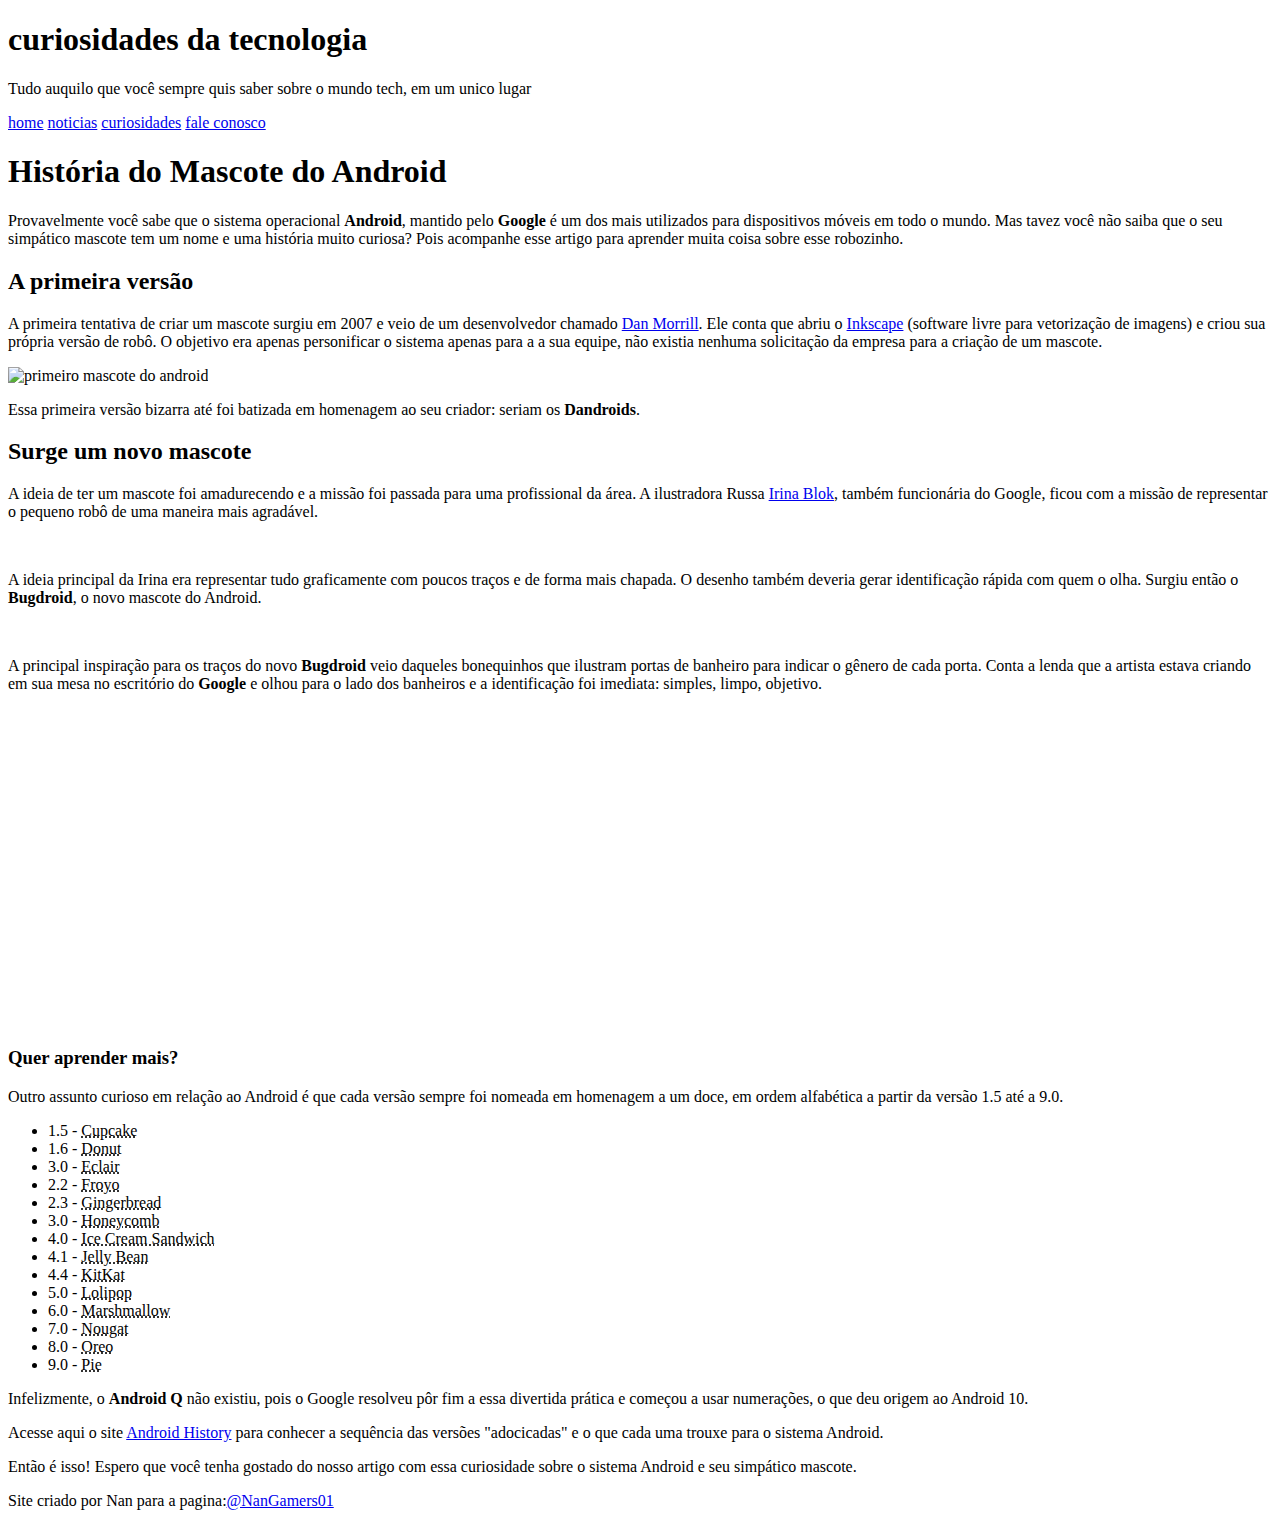
==== index.html @ 8ad936eb "Novo site" ====
<!DOCTYPE html>
<html lang="pt-br">
<head>
    <meta charset="UTF-8">
    <meta http-equiv="X-UA-Compatible" content="IE=edge">
    <meta name="viewport" content="width=device-width, initial-scale=1.0">
    <title>Como surgiu o mascote do android</title>
    <link rel="shortcut icon" href="pacote-projeto-d010/imagens/favicon.ico" type="image/x-icon">
    <link rel="stylesheet" href="style/style.css">
</head>
<body>
    <header>
        <h1>
            curiosidades da tecnologia
        </h1>
        <p>
            Tudo auquilo que você sempre quis saber sobre o mundo tech, em um unico lugar
        </p>
    </header>
    <nav>
        <a href="#">home</a>
        <a href="#">noticias</a>
        <a href="#">curiosidades</a>
        <a href="#">fale conosco</a>
    </nav>
    <main>
        <article>
            <h1>História do Mascote do Android</h1>

            <p>Provavelmente você sabe que o sistema operacional <strong>Android</strong>, mantido pelo <strong>Google</strong> é um dos mais utilizados para dispositivos móveis em todo o mundo. Mas tavez você não saiba que o seu simpático mascote tem um nome e uma história muito curiosa? Pois acompanhe esse artigo para aprender muita coisa sobre esse robozinho.</p>

            <h2>A primeira versão</h2>

            <p>A primeira tentativa de criar um mascote surgiu em 2007 e veio de um desenvolvedor chamado <a href="https://androidcommunity.com/dan-morrill-shows-us-the-android-mascot-that-almost-was-20130103/" target="_blank" class="externo">Dan Morrill</a>. Ele conta que abriu o <a href="https://inkscape.org/pt-br/" target="_blank"class="externo">Inkscape</a> (software livre para vetorização de imagens) e criou sua própria versão de robô. O objetivo era apenas personificar o sistema apenas para a a sua equipe, não existia nenhuma solicitação da empresa para a criação de um mascote.

            </p>

            <picture>
                <source media="(max-width: 600px)" srcset="pacote-projeto-d010/imagens/dan-droids-pq.png">
                <img src="pacote-projeto-d010/imagens/dan-droids.png" alt="primeiro mascote do android"></picture>

            
            <p>Essa primeira versão bizarra até foi batizada em homenagem ao seu criador: seriam os <strong>Dandroids</strong>.</p>

            <h2>Surge um novo mascote</h2>

            <p>A ideia de ter um mascote foi amadurecendo e a missão foi passada para uma profissional da área. A ilustradora Russa <a href="https://www.irinablok.com/" target="_blank" class="externo">Irina Blok</a>, também funcionária do Google, ficou com a missão de representar o pequeno robô de uma maneira mais agradável.</p>

            <picture>
                <source media="(max-width: 600px)" srcset="pacote-projeto-d010/imagens/irina-blok-pq.jpg">
                <img src="pacote-projeto-d010/imagens/irina-blok.jpg" alt=""></picture>

            <p>A ideia principal da Irina era representar tudo graficamente com poucos traços e de forma mais chapada. O desenho também deveria gerar identificação rápida com quem o olha. Surgiu então o <strong>Bugdroid</strong>, o novo mascote do Android.</p>

            <img src="pacote-projeto-d010/imagens/bugdroid.png" alt="">

            <p>A principal inspiração para os traços do novo <strong>Bugdroid</strong> veio daqueles bonequinhos que ilustram portas de banheiro para indicar o gênero de cada porta. Conta a lenda que a artista estava criando em sua mesa no escritório do <strong>Google</strong> e olhou para o lado dos banheiros e a identificação foi imediata: simples, limpo, objetivo.</p>

            <div class="video"><iframe width="560" height="315" src="https://www.youtube.com/embed/l2UDgpLz20M" title="YouTube video player" frameborder="0" allow="accelerometer; autoplay; clipboard-write; encrypted-media; gyroscope; picture-in-picture; web-share" allowfullscreen></iframe></div>
            
             <Aside>
                <h3>Quer aprender mais?</h3> 
                 
            <p>Outro assunto curioso em relação ao Android é que cada versão sempre foi nomeada em homenagem a um doce, em ordem alfabética a partir da versão 1.5 até a 9.0.</p>

            
            <ul> 
                    <li>
                        1.5 - <abbr title="Bolo de copo">Cupcake</abbr>
                    </li>
            
                <li>
                    1.6 - <abbr title="Rosquinha">Donut</abbr>
                </li>
                
                <li>
                    3.0 - <abbr title="Bomba">Eclair</abbr>
                </li>
                
                <li>
                    2.2 - <abbr title="Iorgut congelado">Froyo</abbr>
                </li>
                
                <li>
                    2.3 - <abbr title="biscoito de gengibre">Gingerbread</abbr>
                </li>
                
                <li>
                    3.0 - <abbr title="Favo de Mel">Honeycomb</abbr>
                </li>
               
                    <li>
                    4.0 - <abbr title="Sanduiche de Sorvete">Ice Cream Sandwich</abbr>
                </li>
               
                <li>
                    4.1 - <abbr title="Jujuba">Jelly Bean</abbr>
                </li>
               
                <li>
                    4.4 - <abbr title="Kitkat">KitKat</abbr>
                </li>
               
                <li>
                    5.0 - <abbr title="Pirulito">Lolipop</abbr>
                </li>
                
                <li>
                    6.0 - <abbr title="">Marshmallow</abbr>
                </li>
               
                <li>
                    7.0 - <abbr title="Torrone">Nougat</abbr>
                </li>
               
                <li>
                    8.0 - <abbr title="Oreo">Oreo</abbr>
                </li>
                
                <li>
                    9.0 - <abbr title="Torta">Pie</abbr>
                </li>
            </ul>

            <p>Infelizmente, o <strong>Android Q</strong> não existiu, pois o Google resolveu pôr fim a essa divertida prática e começou a usar numerações, o que deu origem ao Android 10.</p>

            <p>Acesse aqui o site <a href="https://www.android.com/intl/en_uk/history/#/donut%22" target="_blank" class="externo">Android History</a> para conhecer a sequência das versões "adocicadas" e o que cada uma trouxe para o sistema Android.</p>
</Aside>
            

            <p>Então é isso! Espero que você tenha gostado do nosso artigo com essa curiosidade sobre o sistema Android e seu simpático mascote.</p>

        </article>
    </main>
    <footer>Site criado por Nan para a pagina:<a href="https://www.facebook.com/NanGamers01/" target="_blank">@NanGamers01</a></footer>
</body>
</html>
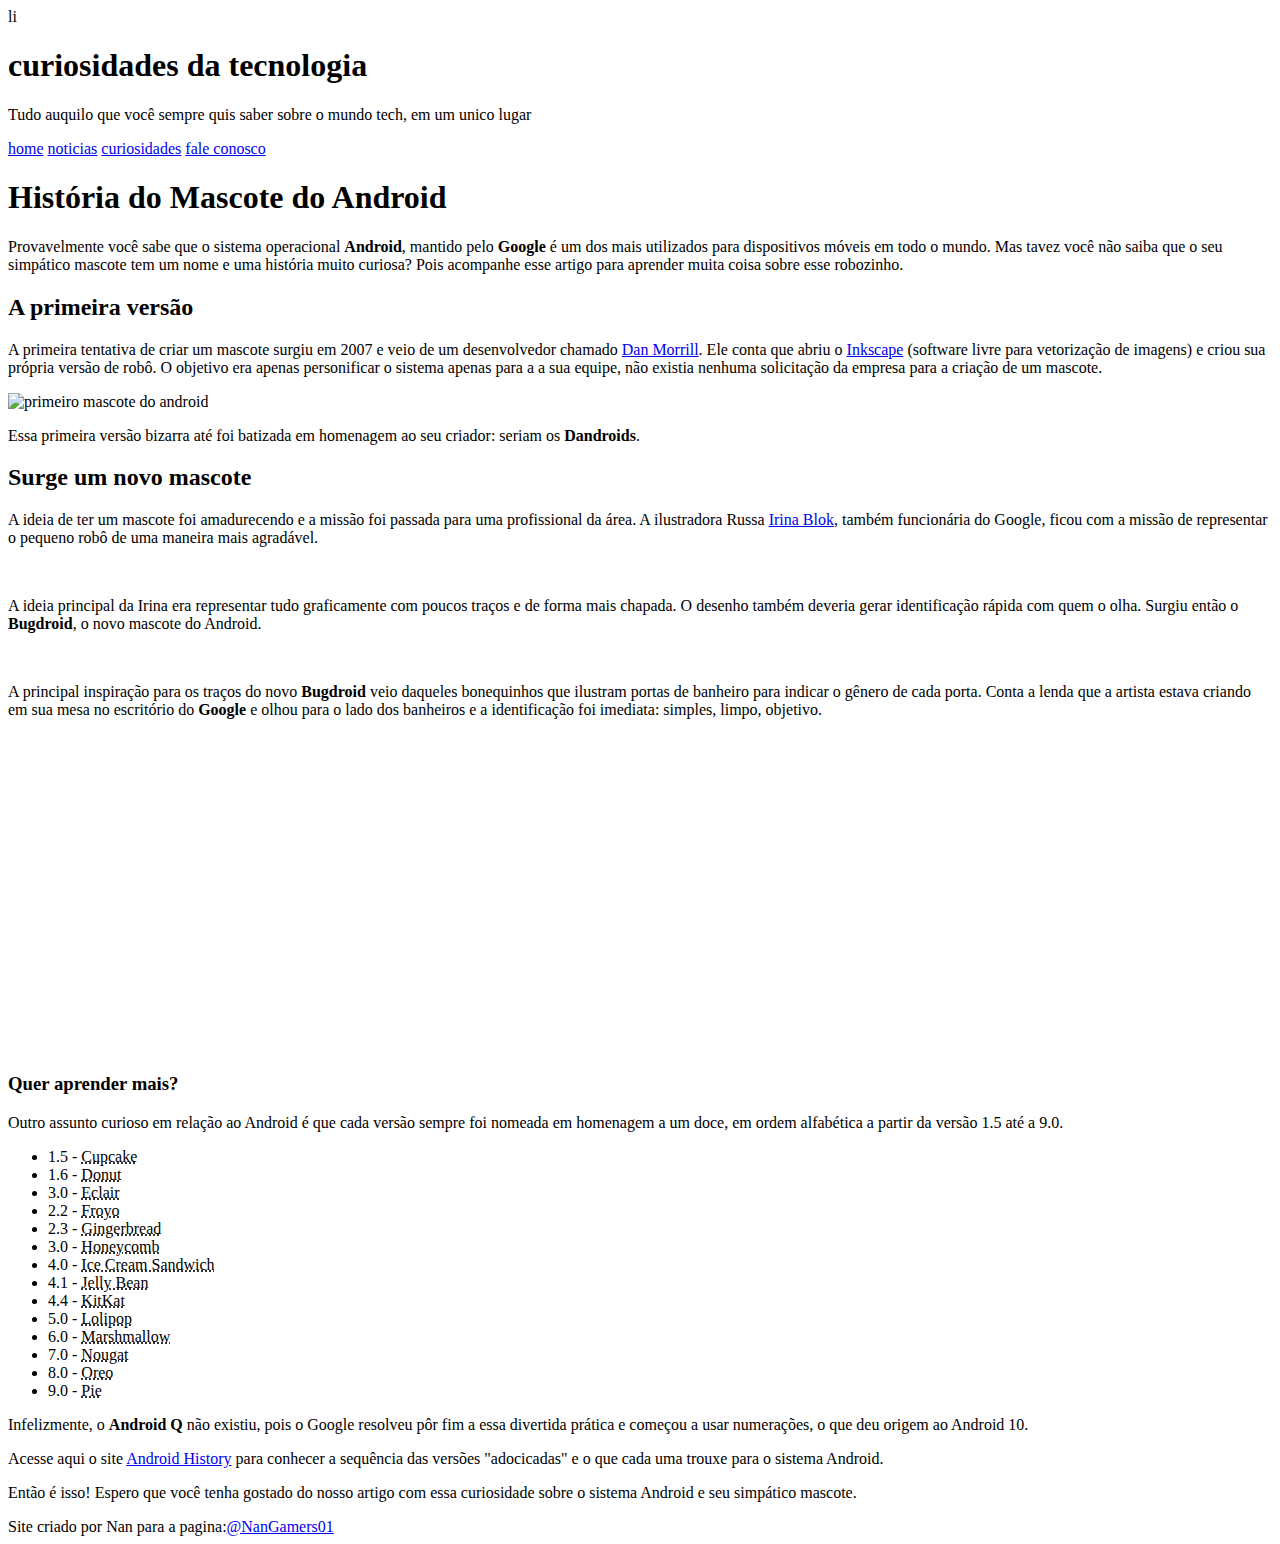
==== commit 98b1e516: "Meu site" ====
--- a/index.html
+++ b/index.html
@@ -6,7 +6,10 @@
     <meta name="viewport" content="width=device-width, initial-scale=1.0">
     <title>Como surgiu o mascote do android</title>
     <link rel="shortcut icon" href="pacote-projeto-d010/imagens/favicon.ico" type="image/x-icon">
-    <link rel="stylesheet" href="style/style.css">
+    <link rel="stylesheet" type="text/css" href="style/style.css">
+
+li
+
 </head>
 <body>
     <header>
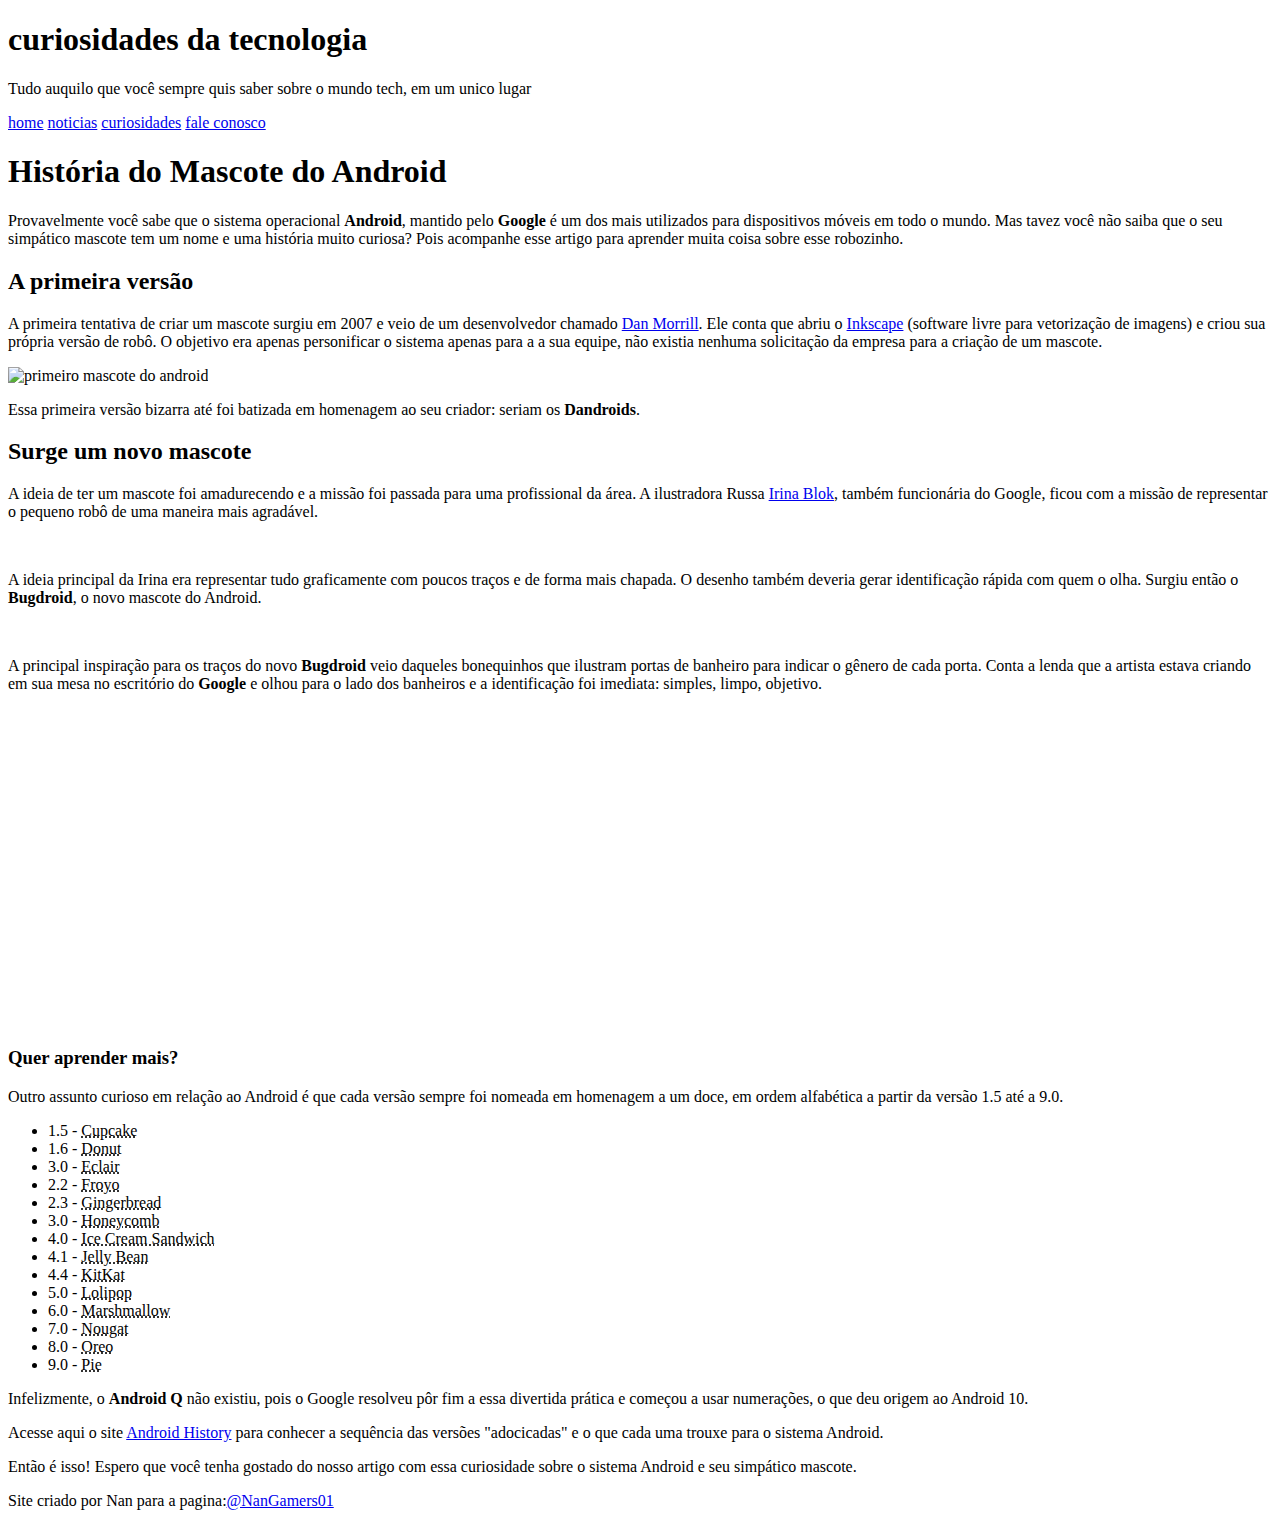
==== commit bb74273b: "Meu site" ====
--- a/index.html
+++ b/index.html
@@ -7,9 +7,6 @@
     <title>Como surgiu o mascote do android</title>
     <link rel="shortcut icon" href="pacote-projeto-d010/imagens/favicon.ico" type="image/x-icon">
     <link rel="stylesheet" type="text/css" href="style/style.css">
-
-li
-
 </head>
 <body>
     <header>
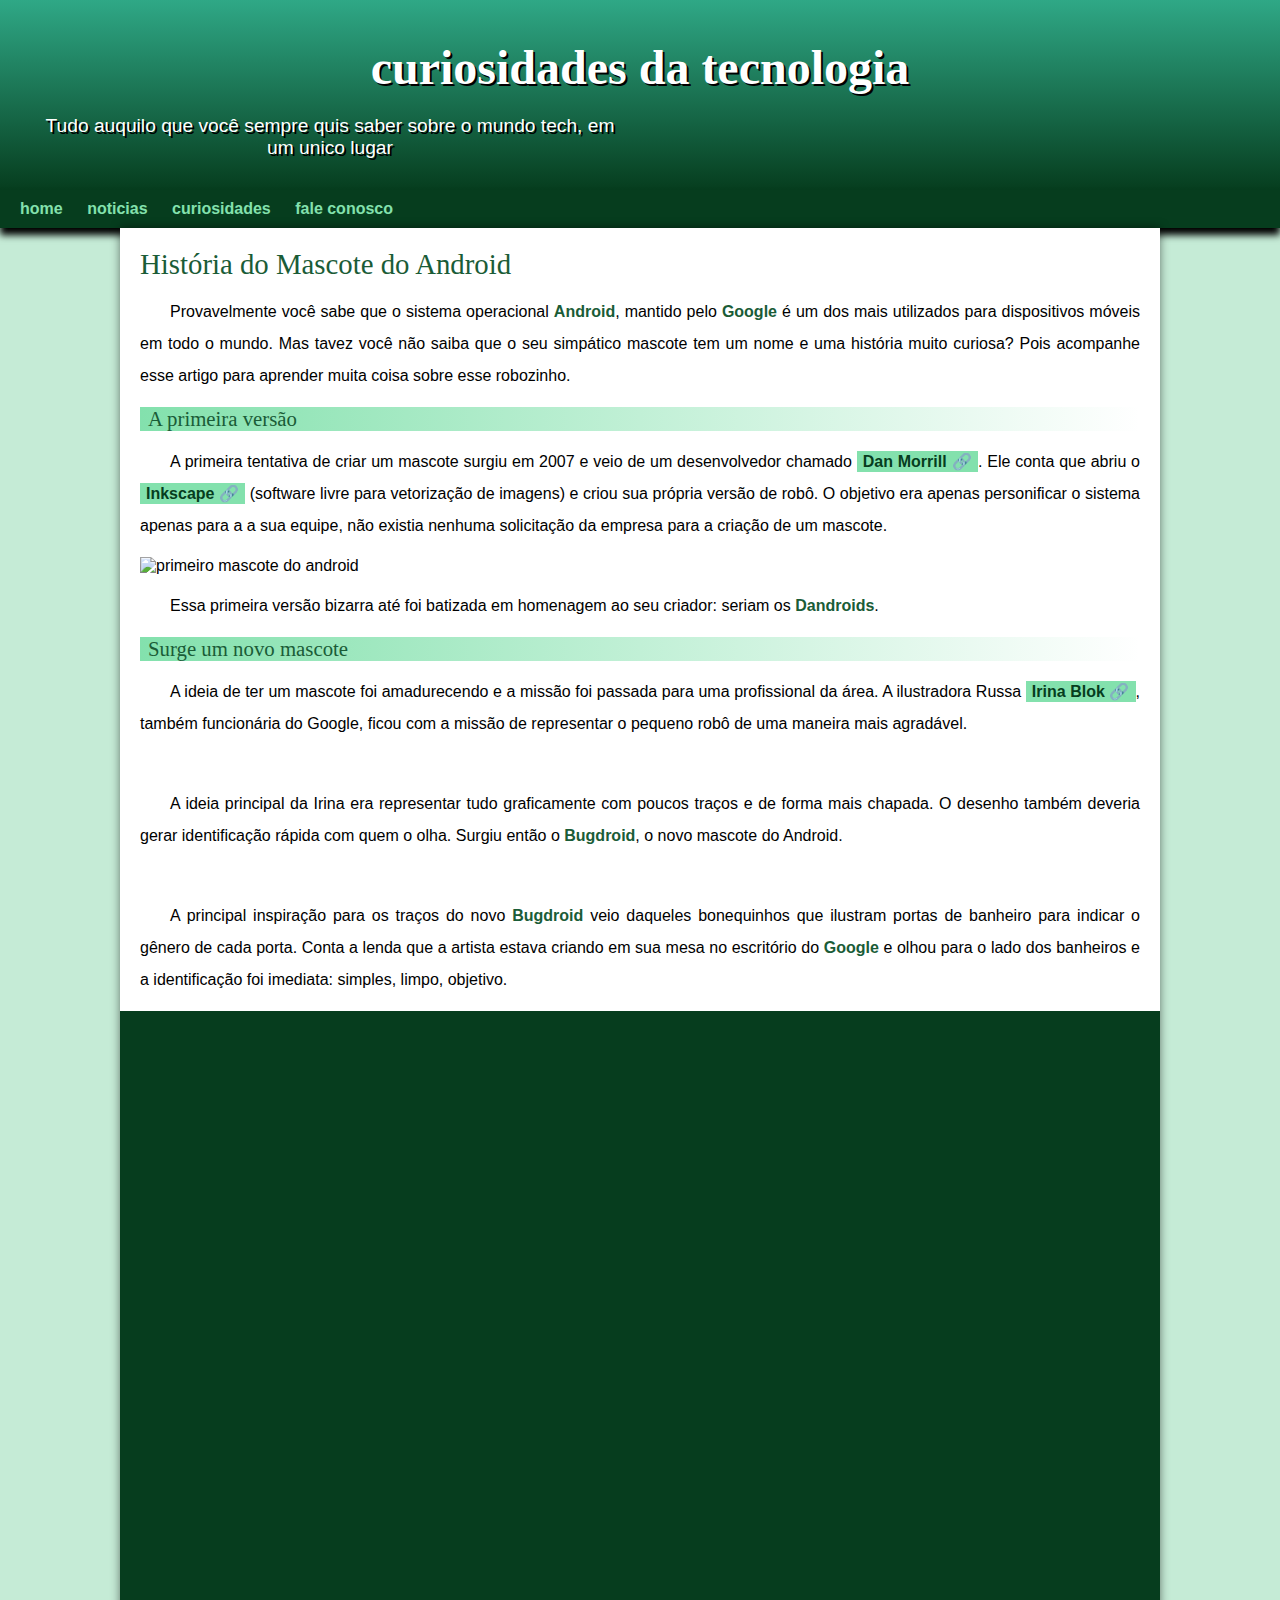
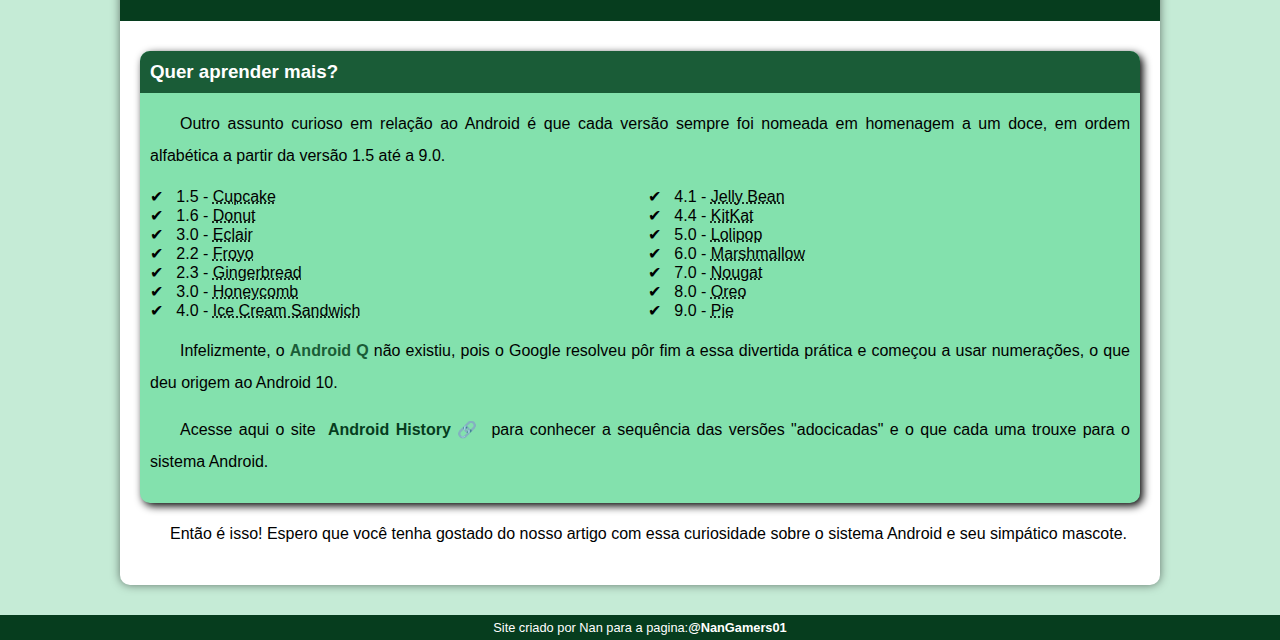
==== commit 9bfb723e: "Meu site" ====
--- a/index.html
+++ b/index.html
@@ -6,7 +6,7 @@
     <meta name="viewport" content="width=device-width, initial-scale=1.0">
     <title>Como surgiu o mascote do android</title>
     <link rel="shortcut icon" href="pacote-projeto-d010/imagens/favicon.ico" type="image/x-icon">
-    <link rel="stylesheet" type="text/css" href="style/style.css">
+    <link rel="stylesheet" type="text/css" href="estilo.css">
 </head>
 <body>
     <header>
--- a/estilo.css
+++ b/estilo.css
@@ -0,0 +1,201 @@
+@charset "Utf-8";
+@import url('https://fonts.googleapis.com/css2?family=Bebas+Neue&display=swap');
+@font-face {
+    font-family:'android';
+    src: url(../pacote-projeto-d010/fontes/idroid.otf) format('opentype');
+    font-weight: normal;
+}
+
+
+:root{
+    --cor0: #c5ebd6;
+    --cor1: #83e1ad;
+    --cor2: #3ddc84;
+    --cor3: #2fa886;
+    --cor4: #1a5c37;
+    --cor5: #063d1e;
+
+    --fonte-padrao: Arial, Verdana, Helvetica, sans-serif;
+    --fonte-destaque: 'Bebas Neune', cursive;
+    --fonte-android:'android',cursive;
+}
+*{
+    margin: 0px;
+    padding: 0px;
+}
+
+body{
+    background-color: #c5ebd6;
+    font-family: var(--fonte-padrao);
+}
+
+a.externo::after{
+    content: '\00A0\1f517';
+}
+
+header{
+    background-image: linear-gradient(to bottom, var(--cor3),var(--cor5));
+    min-height: 150px;
+    text-align: center;
+    padding-top: 40px;
+}
+
+header>h1{
+color:white;
+font-family: var(--fonte-destaque);
+font-size: 3em;
+margin-bottom: 20px;
+text-shadow: 2px 2px 0px rgba(0, 0, 0, 267);
+}
+header > p {
+    font-family: var(--fonte-padrao);
+    font-size: 1.2em;
+    color: white;
+    max-width: 600px;
+    padding-right: 10px;
+    padding-left: 10px;
+    margin: 20px;
+    padding-bottom: 20px;
+    margin-bottom: 0px;
+    text-shadow: 2px 2px 0px rgba(0, 0, 0, 315);
+}
+
+nav{
+    background-color: var(--cor5);
+    padding: 10px;
+    box-shadow: 0px 7px 7px rgba(0, 0, 0, 192);
+}
+
+nav> a{
+    color: var(--cor1);
+    padding: 10px;
+    text-decoration: none;
+    font-weight: bold;
+   transition-duration: .5s;
+}
+
+nav> a:hover{
+    background-color: var(--cor3);
+    color: var(--cor5);
+}
+
+main{
+    background-color: white;
+    min-width: 300px;
+    max-width: 1000px;
+    margin: auto;
+    margin-bottom: 30px;
+    padding:20px;
+    box-shadow: 0px 0px 10px hsla(0, 0%, 0%, 0.50);
+    border-bottom-left-radius: 10px;
+    border-bottom-right-radius: 10px;
+}
+
+main h1{
+color: #1a5c37;
+font-family: var(--fonte-android);
+font-weight: normal;
+font-size: 1.8em;
+}
+
+main h2{
+    font-family: var(--fonte-android);
+    color: var(--cor4);
+    font-size: 1.3em;
+    font-weight: normal;
+    background-image: linear-gradient(to right, var(--cor1), transparent);
+    text-indent: 8px;
+}
+
+main p{
+    margin: 15px 0px;
+    text-align:justify;
+    text-indent: 30px;
+    font-size: 1em;
+    line-height: 2em;
+
+}
+
+main strong{
+    color: var(--cor4);
+    font-weight: bold;
+}
+
+main a{
+    text-decoration: none;
+    font-weight: bold;
+    color: var(--cor5);
+    background-color: var(--cor1);
+    padding: 2px 6px;
+}
+
+main a:hover{
+    text-decoration: underline;
+    color: var(--cor4);
+}
+
+main img{
+    width: 100%;
+}
+
+main img.pequena{
+    max-width: 35px;
+    display: block;
+    margin: auto;
+}
+
+div.video{
+    background-color: var(--cor5);
+    margin: 0px -20px 30px -20px;
+    padding: 20px;
+    padding-bottom: 59%;
+    position: relative;
+}
+
+div.video > iframe{
+position: absolute;
+top: 5%;
+left: 5%;
+width: 90%;
+height: 90%;
+}
+
+aside{
+    background-color: var(--cor1);
+    padding: 10px;
+    border-radius: 10px;
+    box-shadow: 3px 3px 8px rgba(0, 0, 0, 281);
+}
+
+aside > h3{
+    background-color: var(--cor4);
+    color: white;
+    padding: 10px;
+    margin: -10px -10px 0px -10px;
+    border-radius: 10px 10px 0px 0px;
+}
+
+aside > ul{
+    list-style-type: '\2714\00A0\00A0';
+    list-style-position: inside;
+    columns: 2;
+}
+
+footer{
+    background-color: var(--cor5);
+    color: white;
+    text-align:center;
+    font-size: 0.8em;
+    padding: 5px;
+}
+
+footer a{
+    color: white;
+    font-weight: bolder;
+    text-decoration: none;
+}
+
+footer a:hover{
+    text-decoration: underline;
+    color: var(--cor1);
+}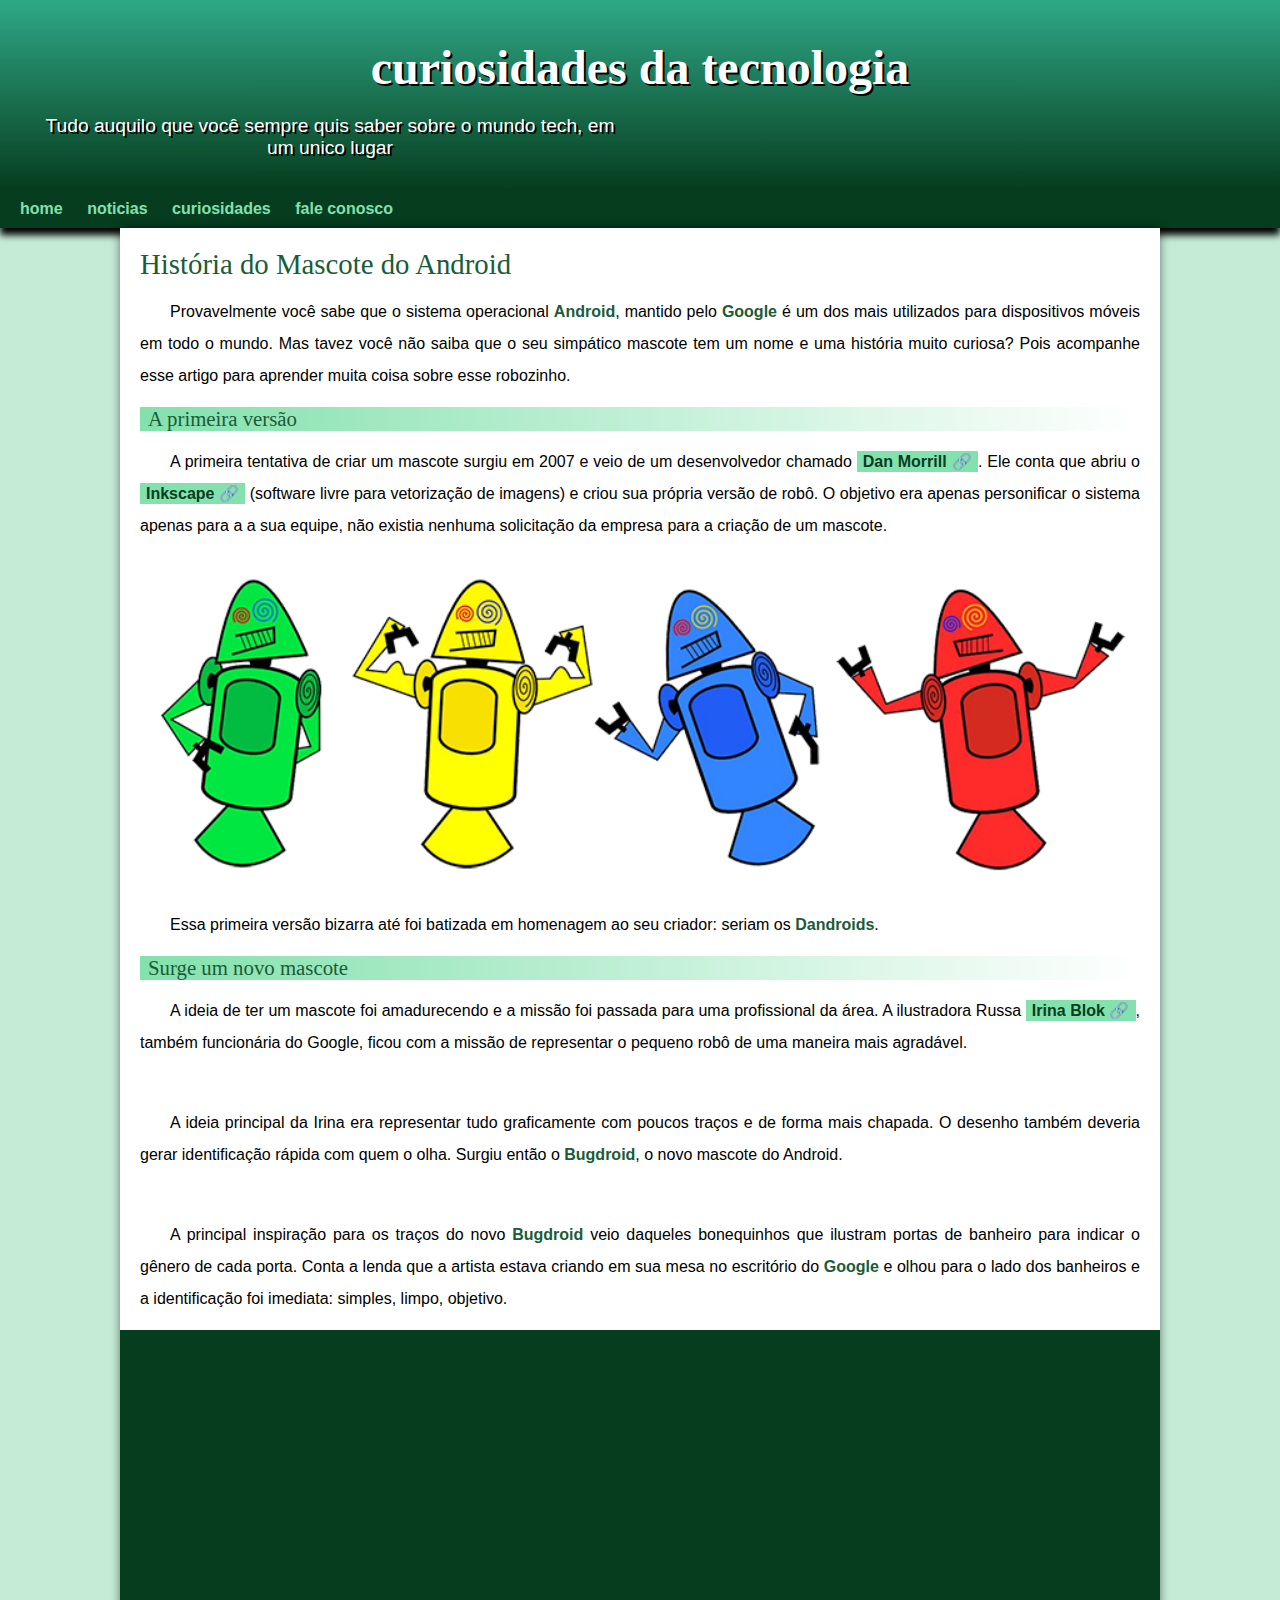
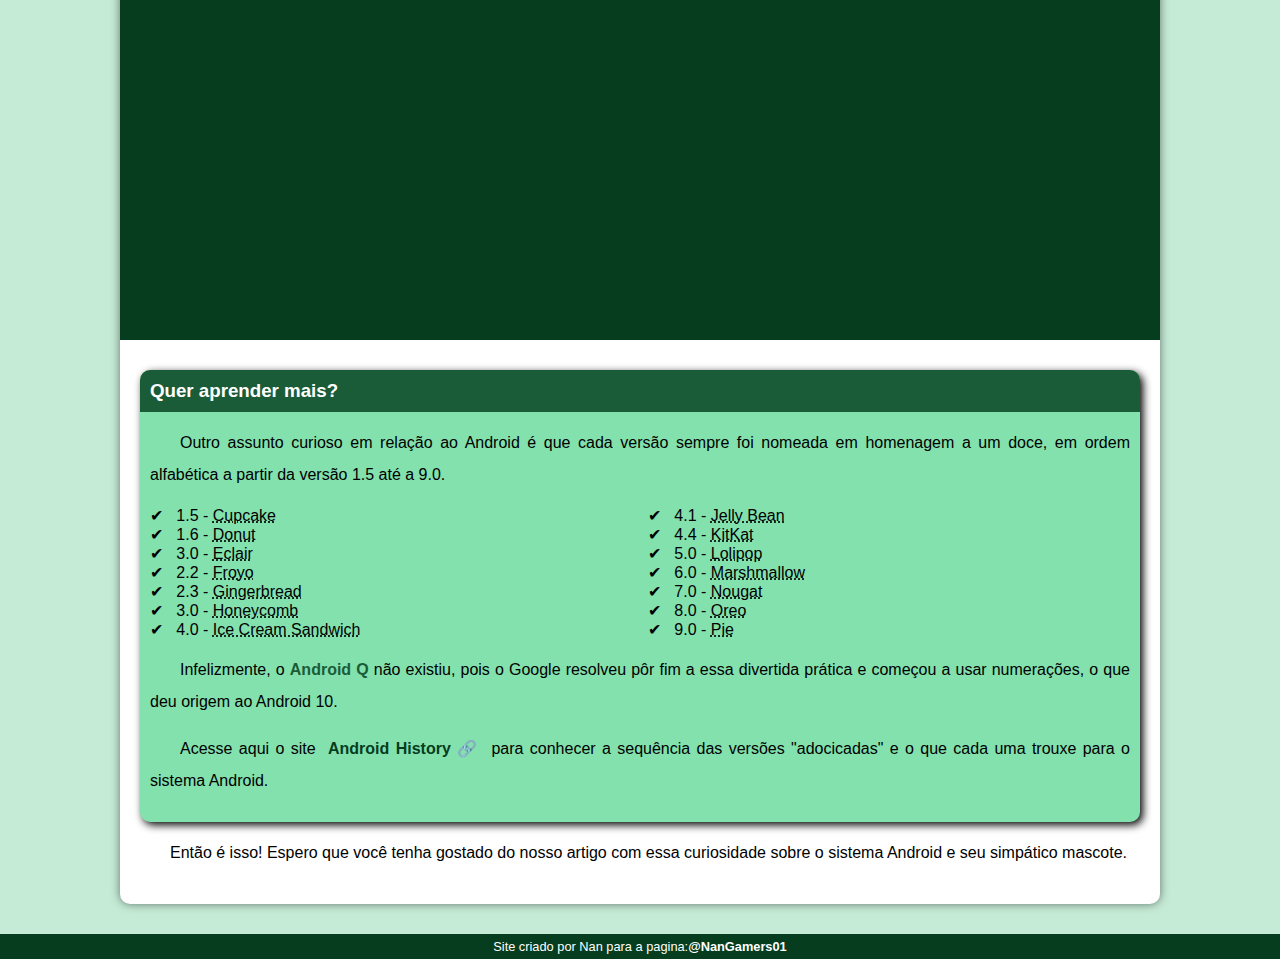
==== commit d92b78df: "Meu Site" ====
--- a/index.html
+++ b/index.html
@@ -6,7 +6,7 @@
     <meta name="viewport" content="width=device-width, initial-scale=1.0">
     <title>Como surgiu o mascote do android</title>
     <link rel="shortcut icon" href="pacote-projeto-d010/imagens/favicon.ico" type="image/x-icon">
-    <link rel="stylesheet" type="text/css" href="estilo.css">
+    <link rel="stylesheet" href="estilo/style.css">
 </head>
 <body>
     <header>
@@ -37,7 +37,7 @@
 
             <picture>
                 <source media="(max-width: 600px)" srcset="pacote-projeto-d010/imagens/dan-droids-pq.png">
-                <img src="pacote-projeto-d010/imagens/dan-droids.png" alt="primeiro mascote do android"></picture>
+                <img src="imagens/dan-droids.png"  alt="primeiro mascote do android"></picture>
 
             
             <p>Essa primeira versão bizarra até foi batizada em homenagem ao seu criador: seriam os <strong>Dandroids</strong>.</p>
--- a/estilo/style.css
+++ b/estilo/style.css
@@ -0,0 +1,201 @@
+@charset "Utf-8";
+@import url('https://fonts.googleapis.com/css2?family=Bebas+Neue&display=swap');
+@font-face {
+    font-family:'android';
+    src: url(../pacote-projeto-d010/fontes/idroid.otf) format('opentype');
+    font-weight: normal;
+}
+
+
+:root{
+    --cor0: #c5ebd6;
+    --cor1: #83e1ad;
+    --cor2: #3ddc84;
+    --cor3: #2fa886;
+    --cor4: #1a5c37;
+    --cor5: #063d1e;
+
+    --fonte-padrao: Arial, Verdana, Helvetica, sans-serif;
+    --fonte-destaque: 'Bebas Neune', cursive;
+    --fonte-android:'android',cursive;
+}
+*{
+    margin: 0px;
+    padding: 0px;
+}
+
+body{
+    background-color: #c5ebd6;
+    font-family: var(--fonte-padrao);
+}
+
+a.externo::after{
+    content: '\00A0\1f517';
+}
+
+header{
+    background-image: linear-gradient(to bottom, var(--cor3),var(--cor5));
+    min-height: 150px;
+    text-align: center;
+    padding-top: 40px;
+}
+
+header>h1{
+color:white;
+font-family: var(--fonte-destaque);
+font-size: 3em;
+margin-bottom: 20px;
+text-shadow: 2px 2px 0px rgba(0, 0, 0, 267);
+}
+header > p {
+    font-family: var(--fonte-padrao);
+    font-size: 1.2em;
+    color: white;
+    max-width: 600px;
+    padding-right: 10px;
+    padding-left: 10px;
+    margin: 20px;
+    padding-bottom: 20px;
+    margin-bottom: 0px;
+    text-shadow: 2px 2px 0px rgba(0, 0, 0, 315);
+}
+
+nav{
+    background-color: var(--cor5);
+    padding: 10px;
+    box-shadow: 0px 7px 7px rgba(0, 0, 0, 192);
+}
+
+nav> a{
+    color: var(--cor1);
+    padding: 10px;
+    text-decoration: none;
+    font-weight: bold;
+   transition-duration: .5s;
+}
+
+nav> a:hover{
+    background-color: var(--cor3);
+    color: var(--cor5);
+}
+
+main{
+    background-color: white;
+    min-width: 300px;
+    max-width: 1000px;
+    margin: auto;
+    margin-bottom: 30px;
+    padding:20px;
+    box-shadow: 0px 0px 10px hsla(0, 0%, 0%, 0.50);
+    border-bottom-left-radius: 10px;
+    border-bottom-right-radius: 10px;
+}
+
+main h1{
+color: #1a5c37;
+font-family: var(--fonte-android);
+font-weight: normal;
+font-size: 1.8em;
+}
+
+main h2{
+    font-family: var(--fonte-android);
+    color: var(--cor4);
+    font-size: 1.3em;
+    font-weight: normal;
+    background-image: linear-gradient(to right, var(--cor1), transparent);
+    text-indent: 8px;
+}
+
+main p{
+    margin: 15px 0px;
+    text-align:justify;
+    text-indent: 30px;
+    font-size: 1em;
+    line-height: 2em;
+
+}
+
+main strong{
+    color: var(--cor4);
+    font-weight: bold;
+}
+
+main a{
+    text-decoration: none;
+    font-weight: bold;
+    color: var(--cor5);
+    background-color: var(--cor1);
+    padding: 2px 6px;
+}
+
+main a:hover{
+    text-decoration: underline;
+    color: var(--cor4);
+}
+
+main img{
+    width: 100%;
+}
+
+main img.pequena{
+    max-width: 35px;
+    display: block;
+    margin: auto;
+}
+
+div.video{
+    background-color: var(--cor5);
+    margin: 0px -20px 30px -20px;
+    padding: 20px;
+    padding-bottom: 59%;
+    position: relative;
+}
+
+div.video > iframe{
+position: absolute;
+top: 5%;
+left: 5%;
+width: 90%;
+height: 90%;
+}
+
+aside{
+    background-color: var(--cor1);
+    padding: 10px;
+    border-radius: 10px;
+    box-shadow: 3px 3px 8px rgba(0, 0, 0, 281);
+}
+
+aside > h3{
+    background-color: var(--cor4);
+    color: white;
+    padding: 10px;
+    margin: -10px -10px 0px -10px;
+    border-radius: 10px 10px 0px 0px;
+}
+
+aside > ul{
+    list-style-type: '\2714\00A0\00A0';
+    list-style-position: inside;
+    columns: 2;
+}
+
+footer{
+    background-color: var(--cor5);
+    color: white;
+    text-align:center;
+    font-size: 0.8em;
+    padding: 5px;
+}
+
+footer a{
+    color: white;
+    font-weight: bolder;
+    text-decoration: none;
+}
+
+footer a:hover{
+    text-decoration: underline;
+    color: var(--cor1);
+}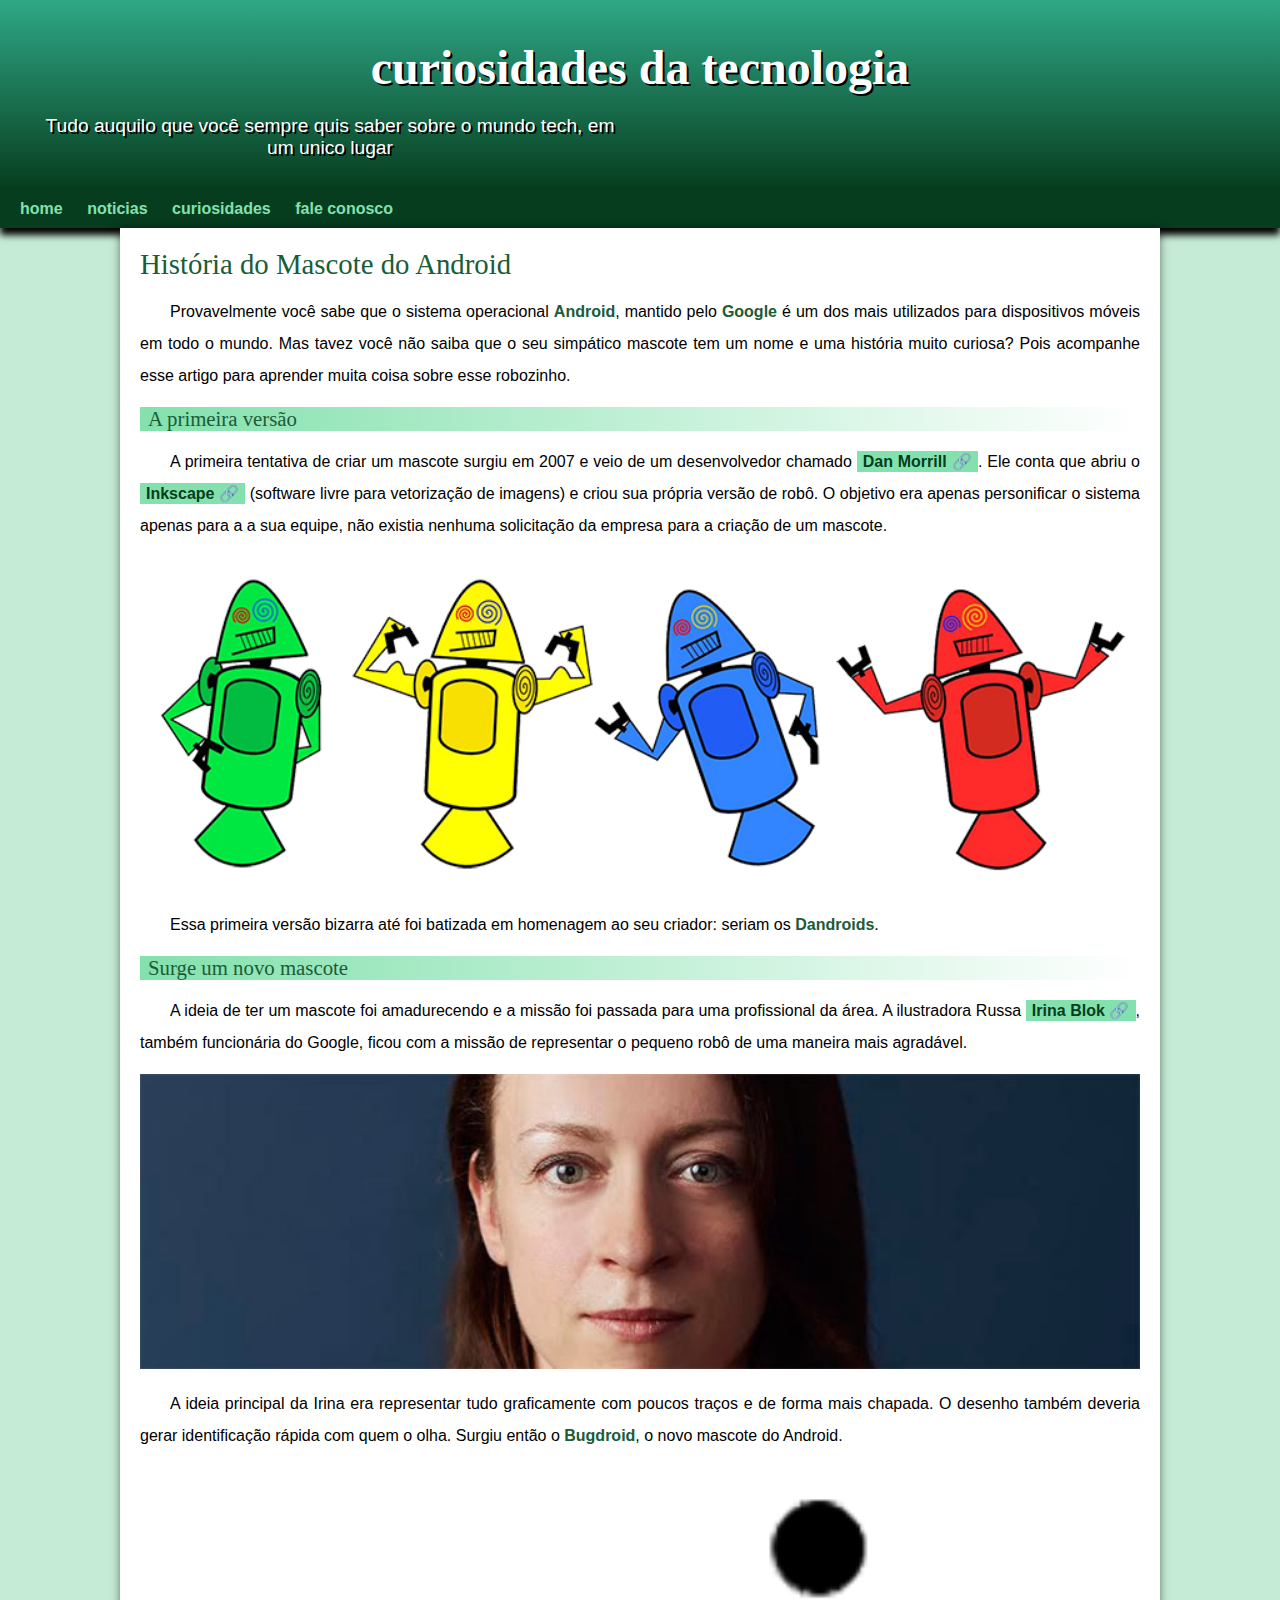
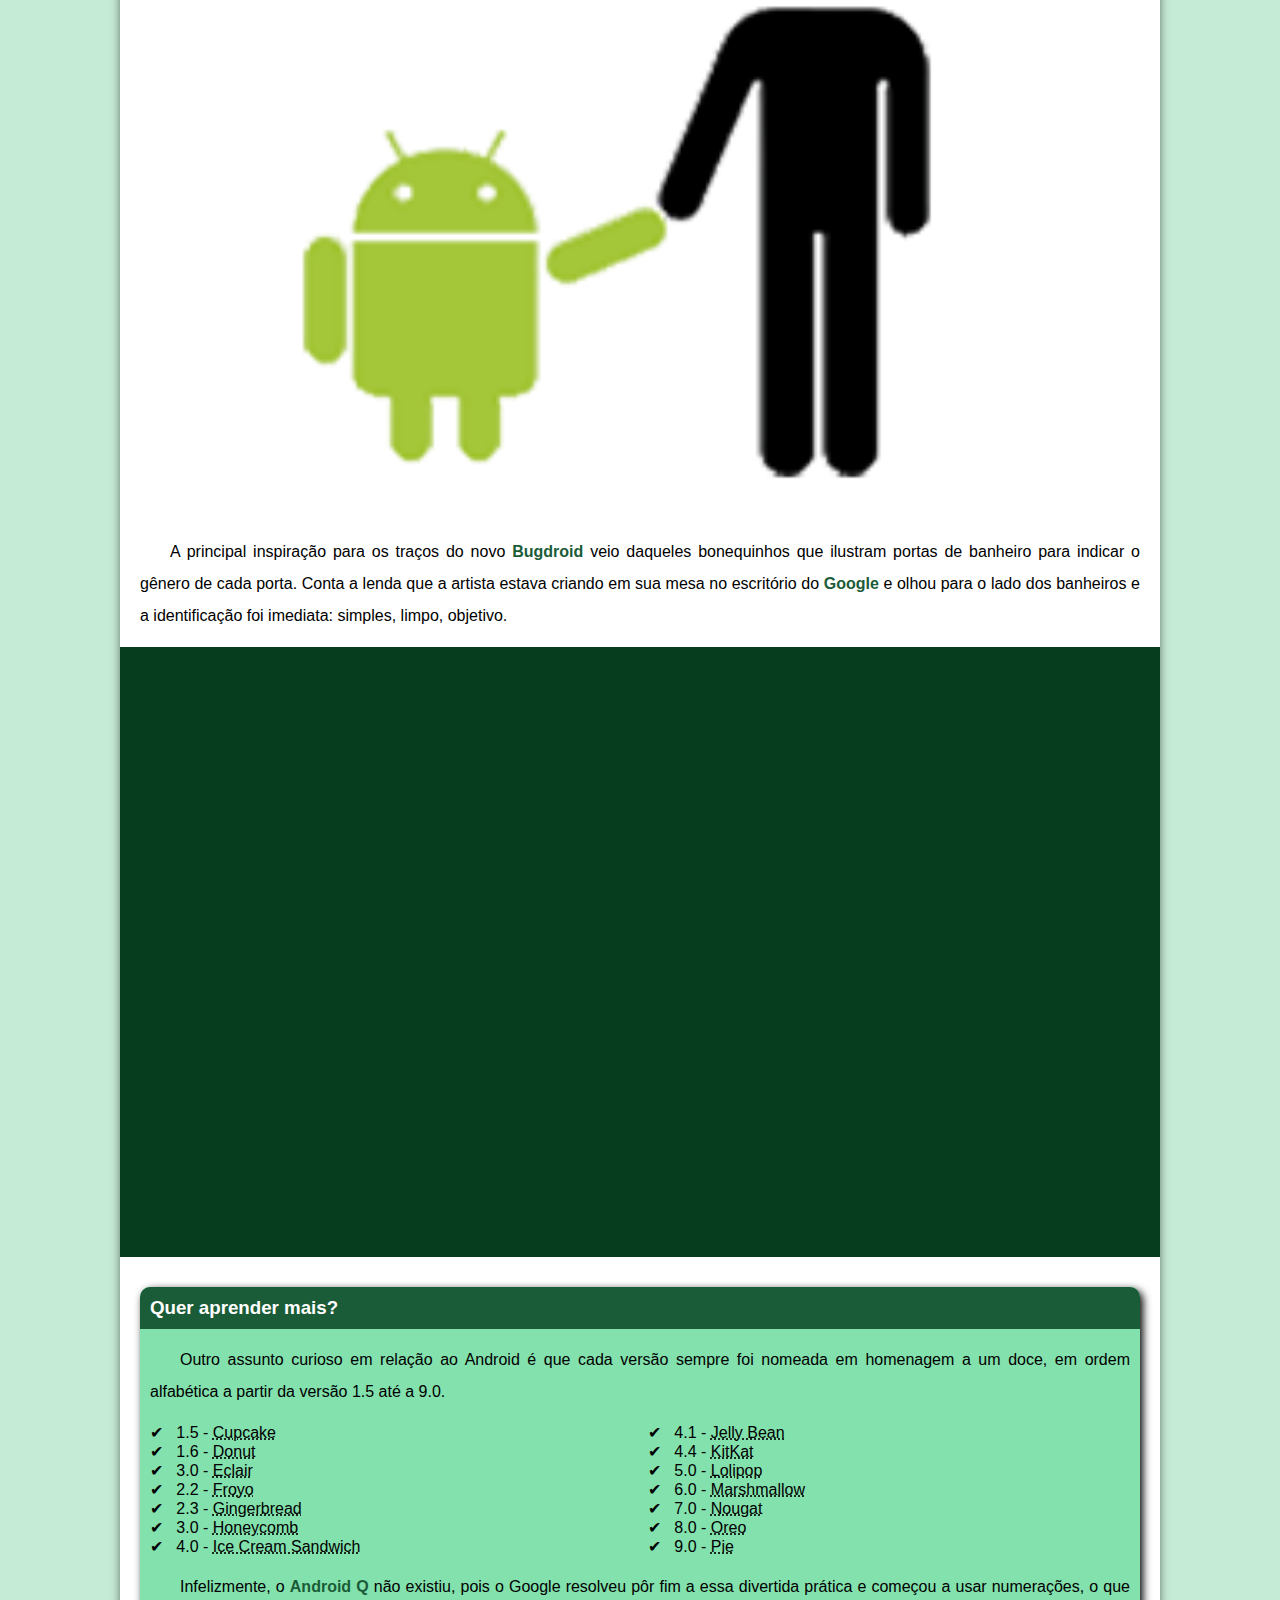
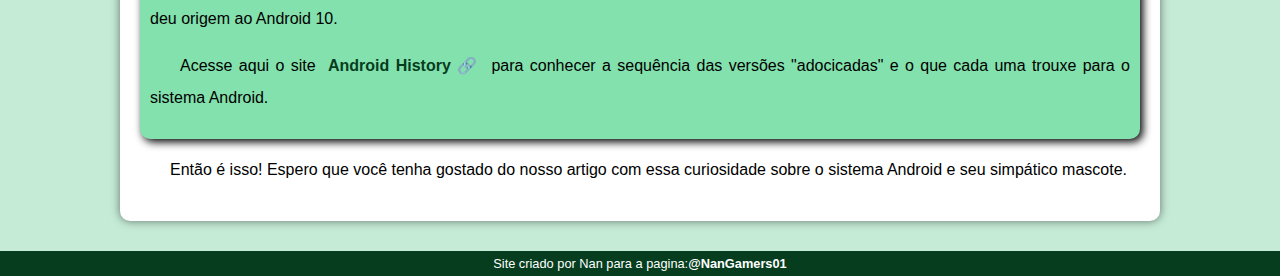
==== commit 23050df2: "Meu Site" ====
--- a/index.html
+++ b/index.html
@@ -5,7 +5,7 @@
     <meta http-equiv="X-UA-Compatible" content="IE=edge">
     <meta name="viewport" content="width=device-width, initial-scale=1.0">
     <title>Como surgiu o mascote do android</title>
-    <link rel="shortcut icon" href="pacote-projeto-d010/imagens/favicon.ico" type="image/x-icon">
+    <link rel="shortcut icon" href="imagens/favicon.ico" type="image/x-icon">
     <link rel="stylesheet" href="estilo/style.css">
 </head>
 <body>
@@ -36,7 +36,7 @@
             </p>
 
             <picture>
-                <source media="(max-width: 600px)" srcset="pacote-projeto-d010/imagens/dan-droids-pq.png">
+                <source media="(max-width: 600px)" srcset="imagens/dan-droids-pq.png">
                 <img src="imagens/dan-droids.png"  alt="primeiro mascote do android"></picture>
 
             
@@ -47,12 +47,12 @@
             <p>A ideia de ter um mascote foi amadurecendo e a missão foi passada para uma profissional da área. A ilustradora Russa <a href="https://www.irinablok.com/" target="_blank" class="externo">Irina Blok</a>, também funcionária do Google, ficou com a missão de representar o pequeno robô de uma maneira mais agradável.</p>
 
             <picture>
-                <source media="(max-width: 600px)" srcset="pacote-projeto-d010/imagens/irina-blok-pq.jpg">
-                <img src="pacote-projeto-d010/imagens/irina-blok.jpg" alt=""></picture>
+                <source media="(max-width: 600px)" srcset="imagens/irina-blok-pq.jpg">
+                <img src="imagens/irina-blok.jpg" alt=""></picture>
 
             <p>A ideia principal da Irina era representar tudo graficamente com poucos traços e de forma mais chapada. O desenho também deveria gerar identificação rápida com quem o olha. Surgiu então o <strong>Bugdroid</strong>, o novo mascote do Android.</p>
 
-            <img src="pacote-projeto-d010/imagens/bugdroid.png" alt="">
+            <img src="imagens/bugdroid.png" alt="">
 
             <p>A principal inspiração para os traços do novo <strong>Bugdroid</strong> veio daqueles bonequinhos que ilustram portas de banheiro para indicar o gênero de cada porta. Conta a lenda que a artista estava criando em sua mesa no escritório do <strong>Google</strong> e olhou para o lado dos banheiros e a identificação foi imediata: simples, limpo, objetivo.</p>
 
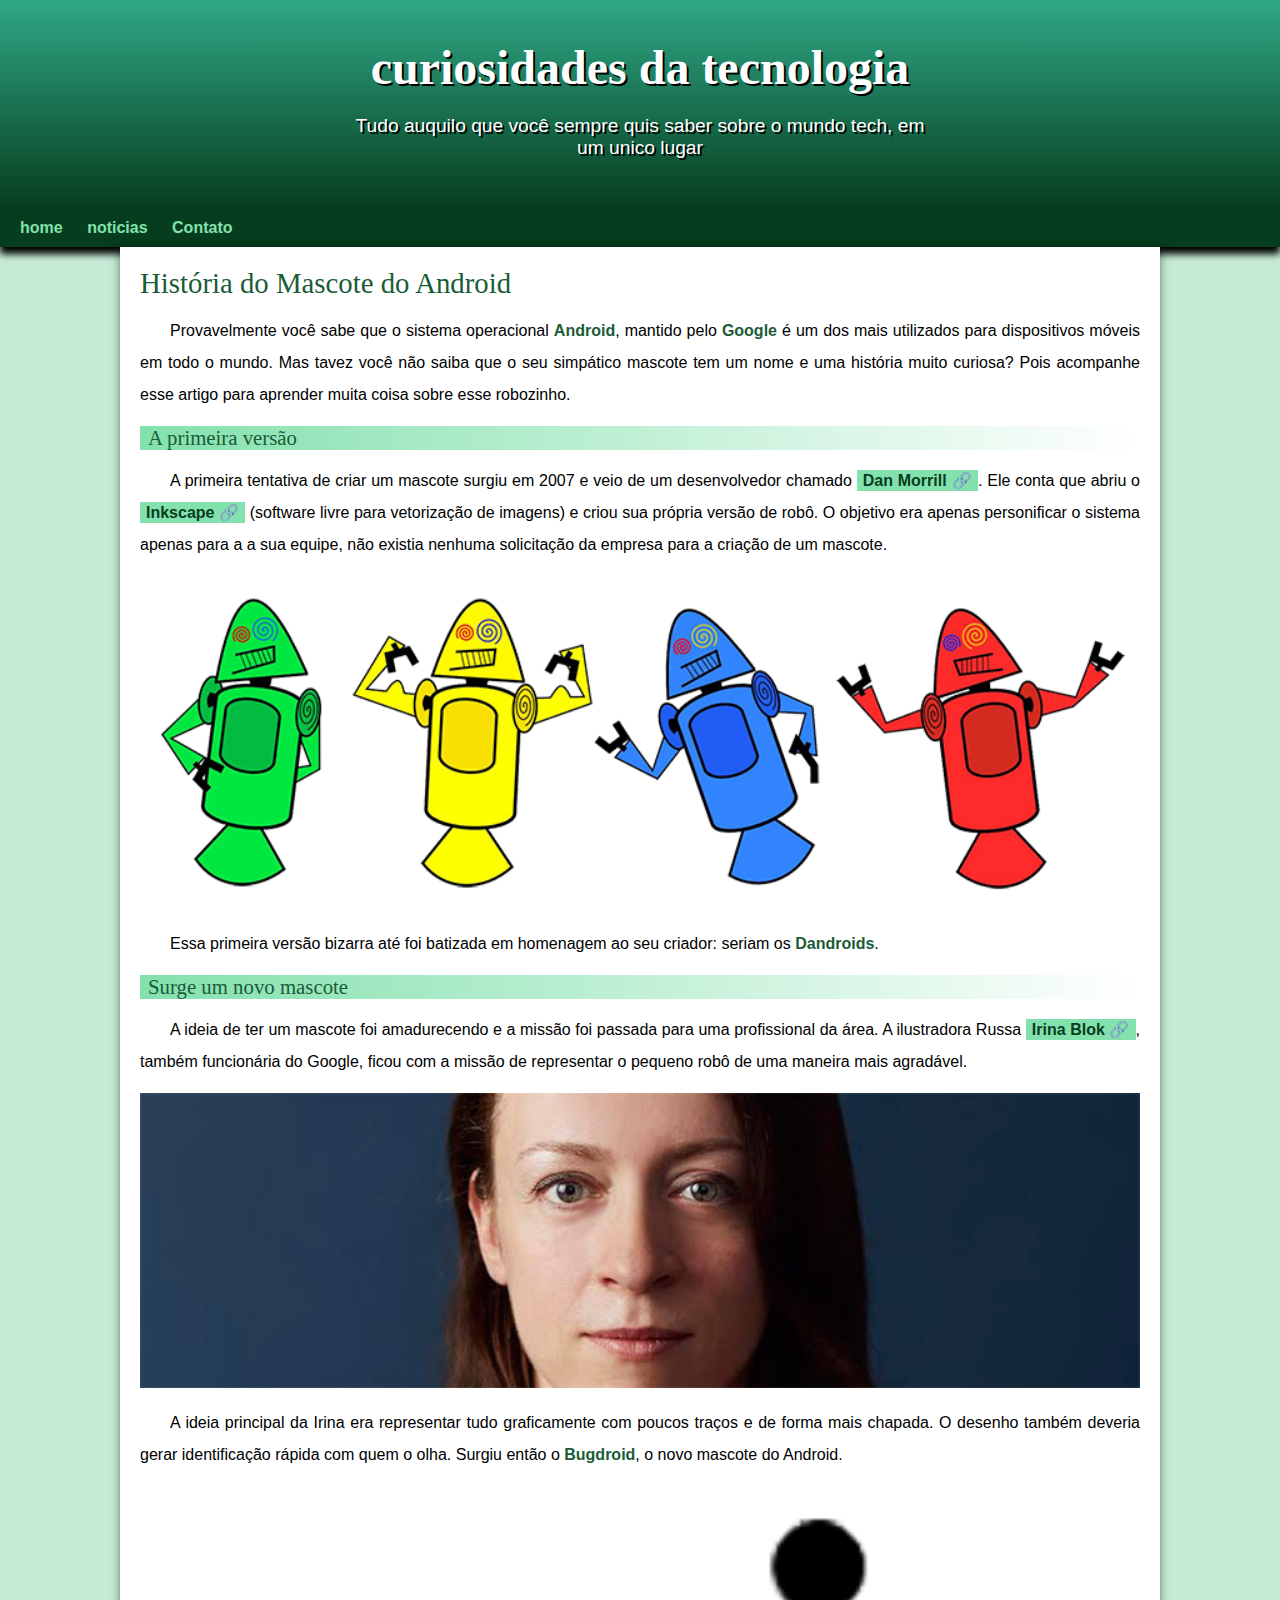
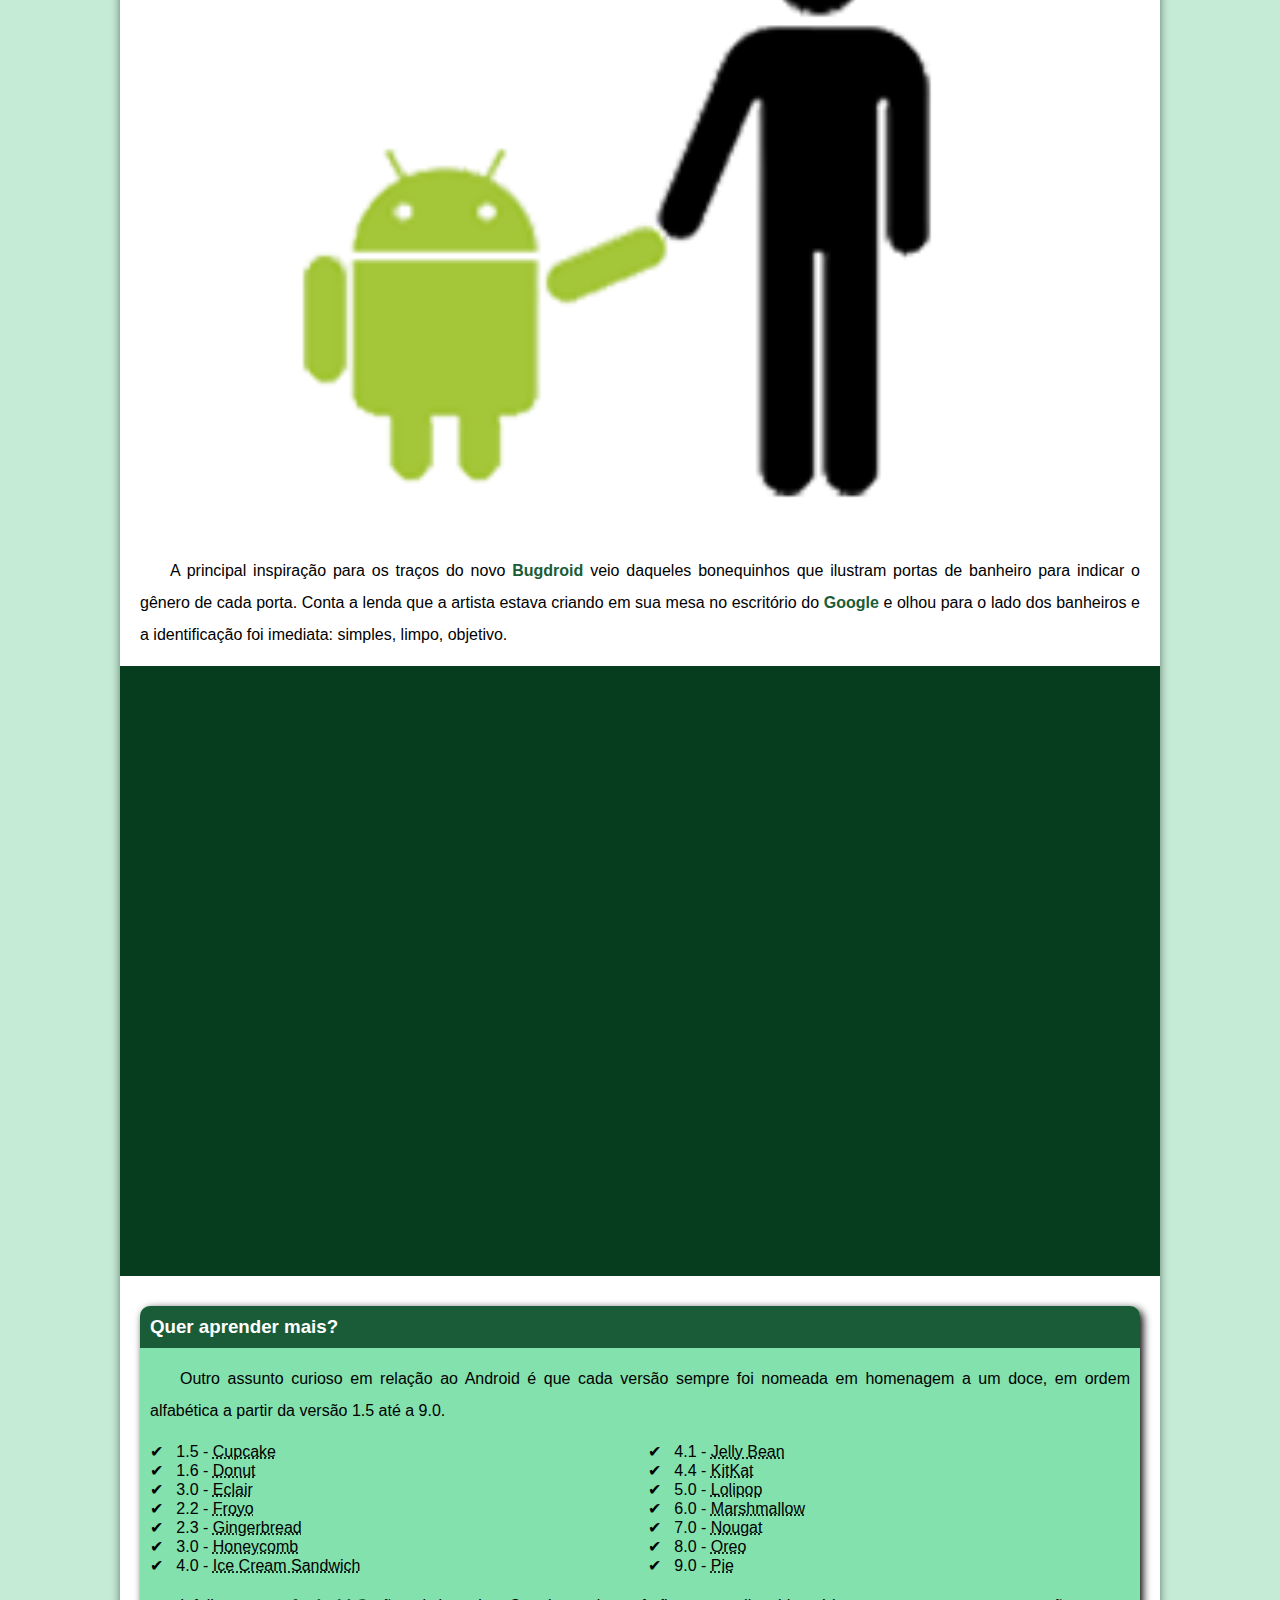
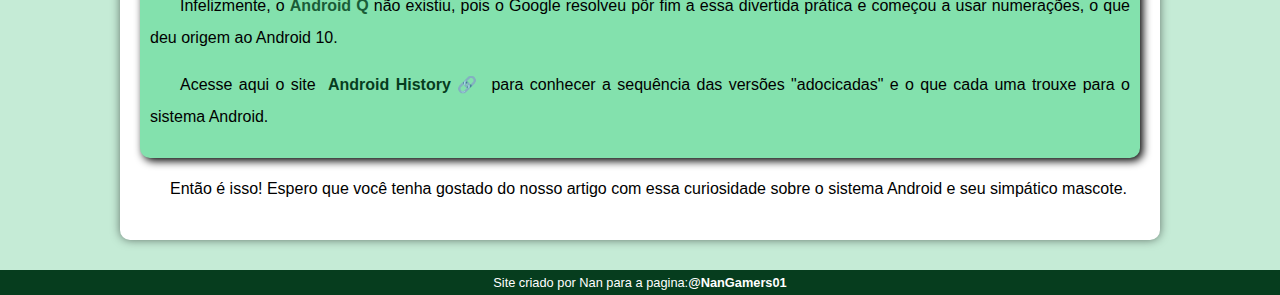
==== commit 42650057: "Meu Site" ====
--- a/index.html
+++ b/index.html
@@ -20,8 +20,7 @@
     <nav>
         <a href="#">home</a>
         <a href="#">noticias</a>
-        <a href="#">curiosidades</a>
-        <a href="#">fale conosco</a>
+        <a href="#">Contato</a>
     </nav>
     <main>
         <article>
--- a/estilo/style.css
+++ b/estilo/style.css
@@ -54,10 +54,10 @@
     max-width: 600px;
     padding-right: 10px;
     padding-left: 10px;
-    margin: 20px;
-    padding-bottom: 20px;
-    margin-bottom: 0px;
+    margin: auto;
+    padding-bottom: 50px;
     text-shadow: 2px 2px 0px rgba(0, 0, 0, 315);
+    
 }
 
 nav{
